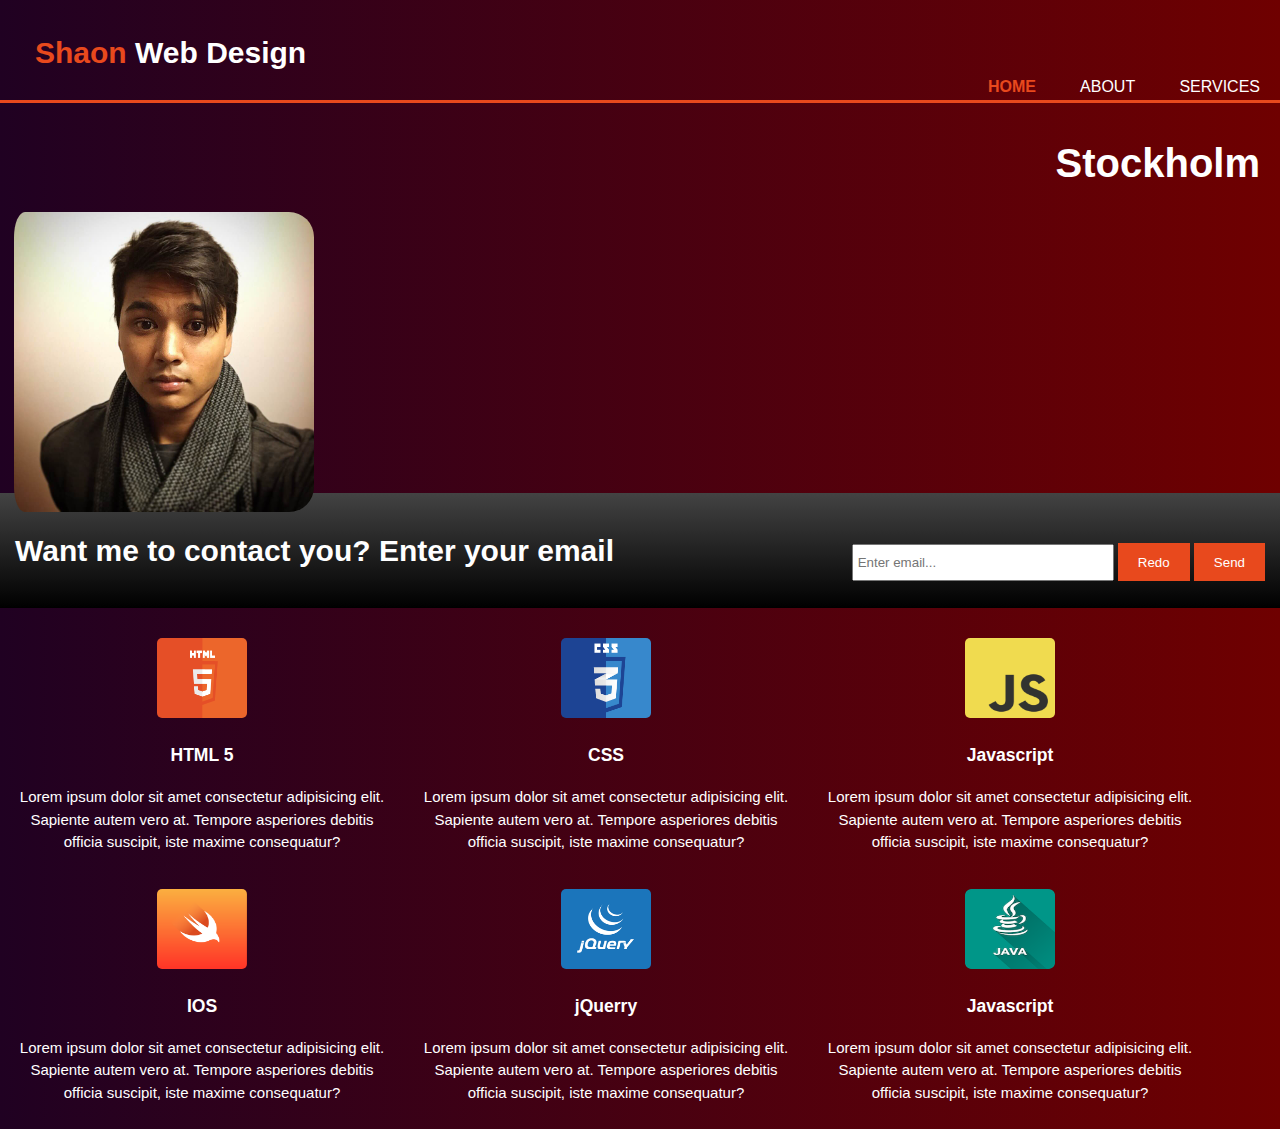
==== index.html @ cf0b405e "Update upload" ====
<!DOCTYPE html>
<html lang="en">
<head>
    <meta charset="UTF-8">
    <meta name="viewport" content="width=device-width">
    <meta http-equiv="X-UA-Compatible" content="ie=edge">
    <title>Index Page</title>
    <link rel="stylesheet" href="css/style.css">
</head>
<body>
    <header> 
        <div class="container">
            <div id="branding">
                <h1><span class="highlight">Shaon</span> Web Design</h1>
            </div>
            <nav>
                <ul >
                    <li class="current" class="button_1"><a href="index.html">Home</a></li>
                    <li><a href="about.html">About</a></li>
                    <li><a href="services.html">Services</a></li>
                </ul>
            </nav>
        </div>
    </header>

    <section id="showcase" >
            <div id="str"></div>
        <img src="img/modellbild.jpg" alt=""> 
    </section>
    
    
   

    <section id="newsletter">
            <div class="container">
            <form action="">
                    <input type="email" placeholder="Enter email..." name="email" id="">
                    <button type="submit" class="button_1">Redo</button>
                    <button type="submit" class="button_1">Send</button>
                </form>
        
            <h1>Want me to contact you? Enter your email</h1>
        </div>
    </section>

    <section id="boxes">
        <div class="container">
            <div class="box">
                <img src="img/html.png" height="80px" alt="">
                <h3>HTML 5 </h3>
                <p>
                    Lorem ipsum dolor sit amet consectetur adipisicing elit. Sapiente autem vero at. Tempore asperiores debitis officia suscipit, iste maxime consequatur?
                </p>
            </div>
                <div class="box">
                    <img src="img/css.png" height="80px" alt="">
                    <h3>CSS</h3>
                    <p>
                        Lorem ipsum dolor sit amet consectetur adipisicing elit. Sapiente autem vero at. Tempore asperiores debitis officia suscipit, iste maxime consequatur?
                    </p>
                </div>
               <div class="box">
                   <img src="img/jsHigh.png" width="90px" height="80px"   alt="">
                   <h3>Javascript</h3>
                    <p>
                       Lorem ipsum dolor sit amet consectetur adipisicing elit. Sapiente autem vero at. Tempore asperiores debitis officia suscipit, iste maxime consequatur?
                    </p>
               </div>
        </div>
    </section>

    <section id="boxes">
            <div class="container">
                <div class="box">
                    <img src="img/swift.png" height="80px" alt="">
                    <h3>IOS </h3>
                    <p>
                        Lorem ipsum dolor sit amet consectetur adipisicing elit. Sapiente autem vero at. Tempore asperiores debitis officia suscipit, iste maxime consequatur?
                    </p>
                </div>
                    <div class="box">
                        <img src="img/jquerry.png" width="100px" height="80px" alt="">
                        <h3>jQuerry</h3>
                        <p>
                            Lorem ipsum dolor sit amet consectetur adipisicing elit. Sapiente autem vero at. Tempore asperiores debitis officia suscipit, iste maxime consequatur?
                        </p>
                    </div>
                   <div class="box">
                       <img src="img/java.png" width="90px" height="80px"   alt="">
                       <h3>Javascript</h3>
                        <p>
                           Lorem ipsum dolor sit amet consectetur adipisicing elit. Sapiente autem vero at. Tempore asperiores debitis officia suscipit, iste maxime consequatur?
                        </p>
                   </div>
            </div>
        </section>

       
    <script src="js/textani.js"></script>
</body>
</html>
---- css/style.css ----
body{
    /*font-family:  Arial, Helvetica, sans-serif;
    font-size: 15px;
    line-height: 1.5;
    Amount of space between each line*/

    font: 15px/1.5 Arial, Helvetica, sans-serif; /*Same as the lines above*/
    color: white;
    padding: 0; /*Pushes content to the side*/
    margin: 0;
    background: #200122;  /* fallback for old browsers */
    background: -webkit-linear-gradient(to left, #6f0000, #200122);  /* Chrome 10-25, Safari 5.1-6 */
    background: linear-gradient(to left, #6f0000, #200122); /* W3C, IE 10+/ Edge, Firefox 16+, Chrome 26+, Opera 12+, Safari 7+ */
    

}

/* Global */
.conatiner{
    width: 80%;
    margin: auto; /*Movies content to middle*/
    overflow: hidden;/*If something goes outside of a div, it becomes hidden instead of a scrollbar*/
}
header ul{ /* Unordered list in header*/
    margin: 0;
    padding: 0;
}

.button_1{
    height: 38px;
    background: #e8491d;
    border:0;
    padding-left: 20px;
    padding-right: 20px;
    color: #ffffff;
}

.textanimate{
    width: 100%;
    height: auto;
}

.dark{
    padding: 15px;
    background: #c90303;
    color: #ffffff;
    margin-top: 10px;
    margin-bottom: 10px;
}

/* Header */
header{
    color: #ffffff;
    padding-top: 30px;
    min-height: 70px; /*When the screen is smaller, the header adjust*/
    border-bottom: #e8491d 3px solid; /**/ 
}

header a{ /*All ahref elements in the header*/
    color: #ffffff;
    text-decoration: none;
    text-transform: uppercase;
    font-size: 16px;
}

header li{
    display: inline; /* List item stays next to each other*/
    padding: 0 20px 0 20px;
}

header #branding h1{
   margin: 0;
    margin-left: 35px;

}

header nav{ 
    float: right; /* Moves navigation to the right side of the page*/

}

header .highlight , header .current a{ /*Highlight the span in the header. Changes color on current page*/
    color: #e8491d;
    font-weight: bold;

}

header a:hover{ /*When hovering over an a element*/
    color: #cccccc;
    font-weight: bold;
}


/* Showcase */


#showcase{

    min-height: 400px;
    padding-top: 10px;
    text-align: right;
}
#showcase img{
    float: left;
    margin-top: -1px;
    padding-left: 14px;
    border-radius: 25px;
    width: 300px;
    height: 300px;
}

#showcase h1{
    margin-top: 100px;
    font-size: 55px;
    margin-bottom: 10px;
    margin-right: 100px;
}

#showcase p{
    font-size: 20px;
}

/* News Letter */

#newsletter{
    margin-top: -20px;
    padding: 15px;
    color: #ffffff;
    background: #000000;  /* fallback for old browsers */
background: -webkit-linear-gradient(to bottom, #434343, #000000);  /* Chrome 10-25, Safari 5.1-6 */
background: linear-gradient(to bottom, #434343, #000000); /* W3C, IE 10+/ Edge, Firefox 16+, Chrome 26+, Opera 12+, Safari 7+ */


    
    



}

#newsletter form{
    float:left;

}

#newsletter form{
    float:right;
    margin-top: 15px;

}

#newsletter input[type = "email"]{
    padding: 4px;
    height: 25px;
    width: 250px;
}




/* Boxes */

#boxes{
    margin-top: 20px;
    
}

#boxes .box{
    float: left;
    text-align: center;
    width: 30%;
    padding: 10px;


}

#boxes .box img{
    width: 90px;
    border-radius: 5px;
}

/* Side bar */

aside#sidebar{
    float: left;
    width: 40%;
    
}
aside#sidebar .qoute input, aside#sidebar .qoute textarea{
    width: 90px;
    padding: 5px;
}

/* Main-col */

article#main-col{
    float: left;
    width: 65%;
}

footer{
    position: absolute;
    bottom: 0;
    left: 0;
    right: 0;
    padding: 20px;
    margin-top: 20px;
    color: #ffffff;
    background-color: #e8491d;
    text-align: center;
}

/*Text animation*/
#str{ 
    display: block;
    float: right;
    width: 750px;
    padding: 20px;
    height: auto;
    font-family: sans-serif;
    font-size: 40px;
    margin: auto;
    margin-left: 300px;
    color: rgb(255, 255, 255);
    font-weight: bold;
}




/* Media Querries*/

@media (max-width:768px){ /*Tablets screen sizes*/
    header #branding,
    header nav,
    header nav li, 
    #newsletter h1,
    #newsletter form,
    #boxes .box,
    article#main-col,
    aside#sidebar{ /*Remove the float from header*/
        float: none;
        text-align: center;
        width: 100%;

    }
    header{
        padding-bottom: 20px;
    }
    #showcase img{ /* Center Image */
    float: none;
    display: block;
    margin-left: auto;
    margin-right: auto;
   
    }

    #showcase h1{
        margin-top: 40px;
    }

    #newsletter button{
        display: block;
        width: 100%;
    }
    #newsletter form input[type = "email"]{
        margin-bottom: 5px;

    }

    #str{
        font-size: 25px;
       
    }



}
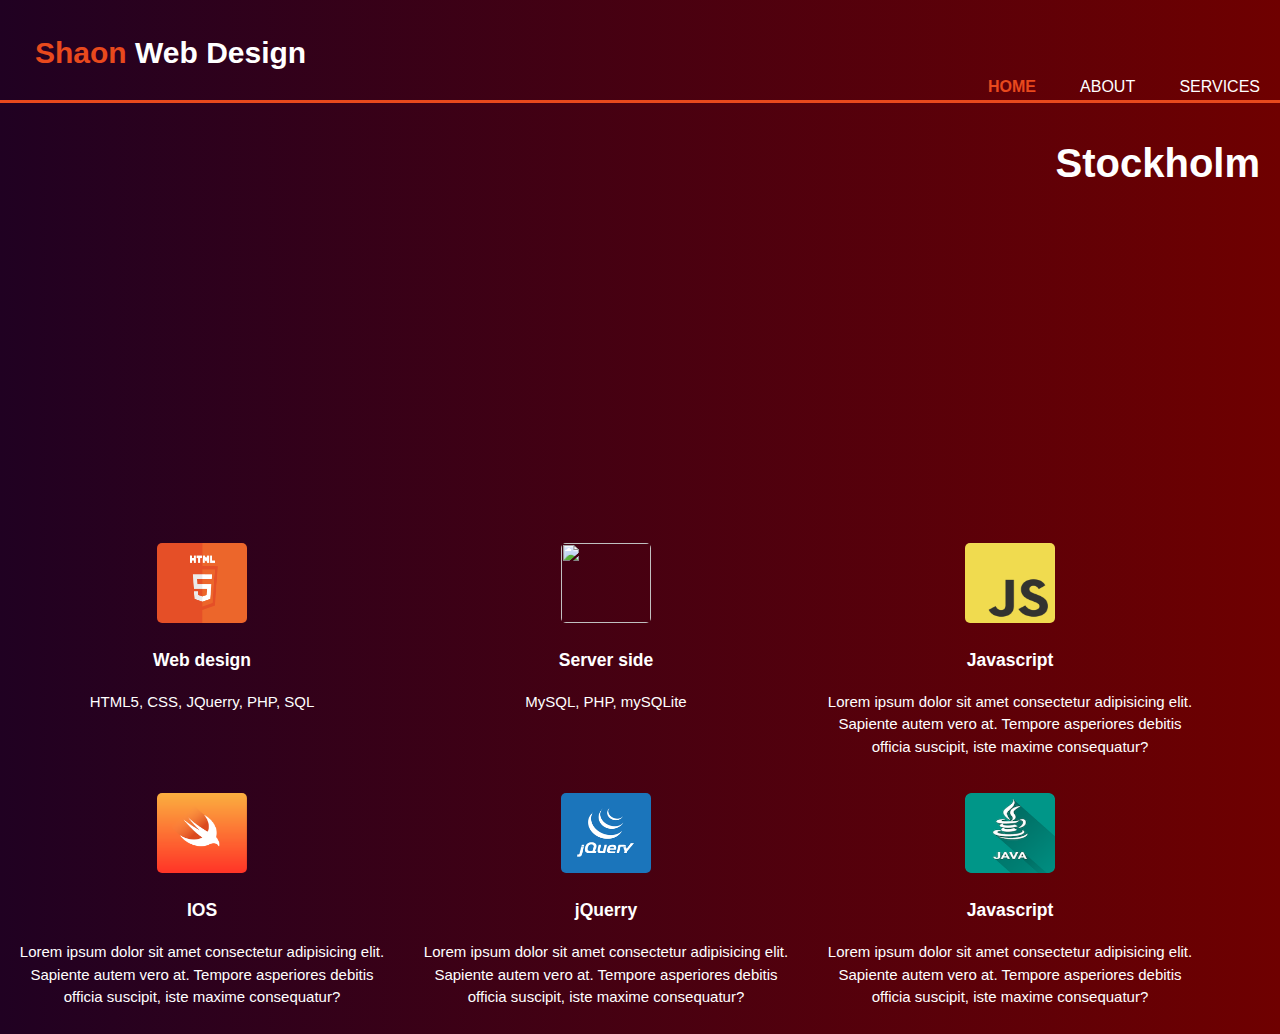
==== commit 026ab016: "Design changes" ====
--- a/index.html
+++ b/index.html
@@ -25,42 +25,26 @@
 
     <section id="showcase" >
             <div id="str"></div>
-        <img src="img/modellbild.jpg" alt=""> 
     </section>
     
-    
-   
-
-    <section id="newsletter">
-            <div class="container">
-            <form action="">
-                    <input type="email" placeholder="Enter email..." name="email" id="">
-                    <button type="submit" class="button_1">Redo</button>
-                    <button type="submit" class="button_1">Send</button>
-                </form>
-        
-            <h1>Want me to contact you? Enter your email</h1>
-        </div>
-    </section>
-
     <section id="boxes">
         <div class="container">
             <div class="box">
                 <img src="img/html.png" height="80px" alt="">
-                <h3>HTML 5 </h3>
+                <h3>Web design</h3>
                 <p>
-                    Lorem ipsum dolor sit amet consectetur adipisicing elit. Sapiente autem vero at. Tempore asperiores debitis officia suscipit, iste maxime consequatur?
+                    HTML5, CSS, JQuerry, PHP, SQL
                 </p>
             </div>
                 <div class="box">
-                    <img src="img/css.png" height="80px" alt="">
-                    <h3>CSS</h3>
+                <img src="img/sqll.png" height="80px" alt="">
+                <h3>Server side</h3>
                     <p>
-                        Lorem ipsum dolor sit amet consectetur adipisicing elit. Sapiente autem vero at. Tempore asperiores debitis officia suscipit, iste maxime consequatur?
+                    MySQL, PHP, mySQLite
                     </p>
                 </div>
                <div class="box">
-                   <img src="img/jsHigh.png" width="90px" height="80px"   alt="">
+                <img src="img/jsHigh.png" width="90px" height="80px" alt="">
                    <h3>Javascript</h3>
                     <p>
                        Lorem ipsum dolor sit amet consectetur adipisicing elit. Sapiente autem vero at. Tempore asperiores debitis officia suscipit, iste maxime consequatur?
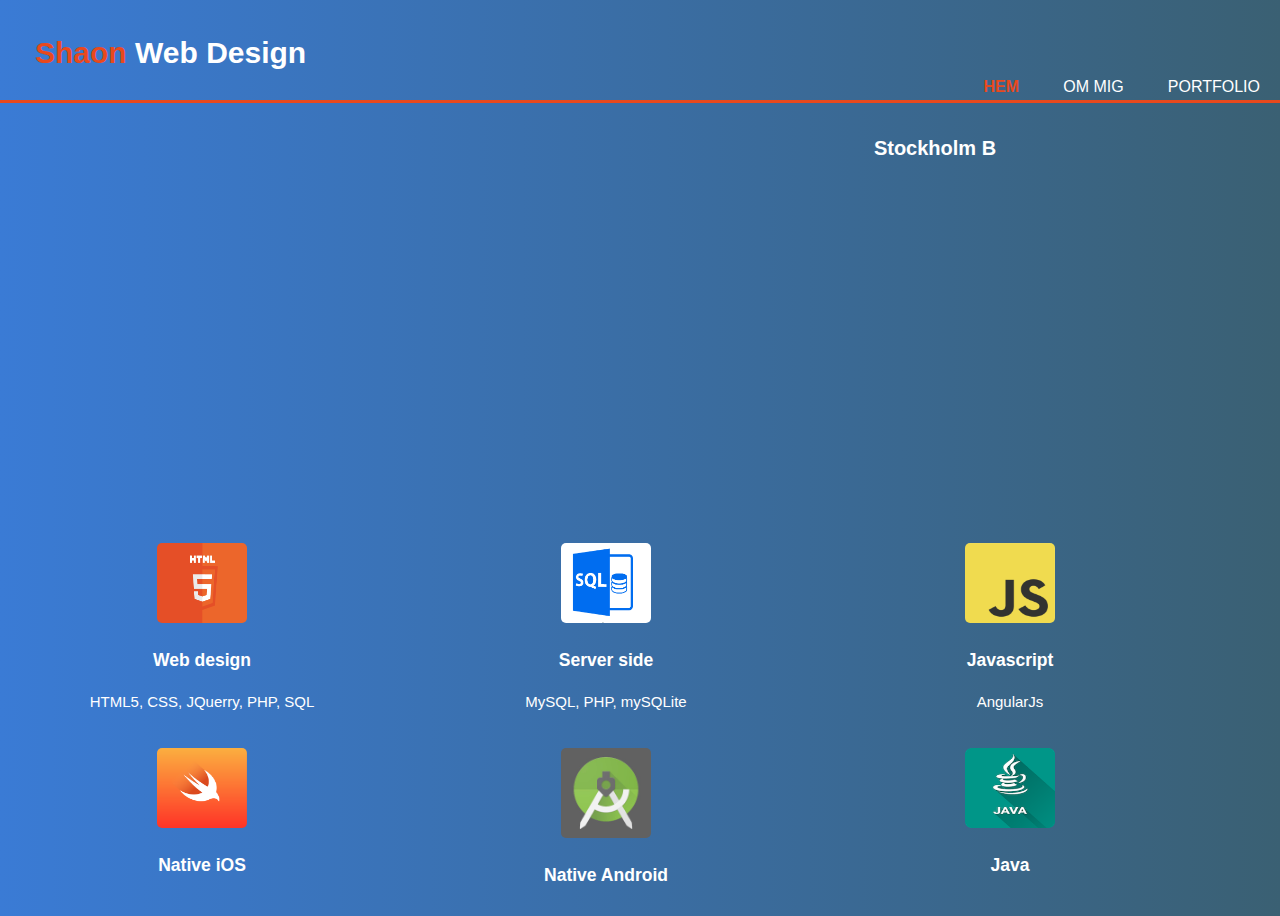
==== commit e587d584: "Design changes" ====
--- a/index.html
+++ b/index.html
@@ -1,5 +1,6 @@
 <!DOCTYPE html>
 <html lang="en">
+
 <head>
     <meta charset="UTF-8">
     <meta name="viewport" content="width=device-width">
@@ -7,26 +8,33 @@
     <title>Index Page</title>
     <link rel="stylesheet" href="css/style.css">
 </head>
+
 <body>
-    <header> 
+    <header>
         <div class="container">
             <div id="branding">
-                <h1><span class="highlight">Shaon</span> Web Design</h1>
+                <h1>
+                    <span class="highlight">Shaon</span> Web Design</h1>
             </div>
             <nav>
-                <ul >
-                    <li class="current" class="button_1"><a href="index.html">Home</a></li>
-                    <li><a href="about.html">About</a></li>
-                    <li><a href="services.html">Services</a></li>
+                <ul>
+                    <li class="current" class="button_1">
+                        <a href="index.html">Hem</a>
+                    </li>
+                    <li>
+                        <a href="about.html">Om mig</a>
+                    </li>
+                    <li>
+                        <a href="services.html">Portfolio</a>
+                    </li>
                 </ul>
             </nav>
         </div>
     </header>
+    <section id="showcase">
+        <div id="str"></div>
+    </section>
 
-    <section id="showcase" >
-            <div id="str"></div>
-    </section>
-    
     <section id="boxes">
         <div class="container">
             <div class="box">
@@ -36,50 +44,49 @@
                     HTML5, CSS, JQuerry, PHP, SQL
                 </p>
             </div>
-                <div class="box">
+            <div class="box">
                 <img src="img/sqll.png" height="80px" alt="">
                 <h3>Server side</h3>
-                    <p>
+                <p>
                     MySQL, PHP, mySQLite
-                    </p>
-                </div>
-               <div class="box">
+                </p>
+            </div>
+            <div class="box">
                 <img src="img/jsHigh.png" width="90px" height="80px" alt="">
-                   <h3>Javascript</h3>
-                    <p>
-                       Lorem ipsum dolor sit amet consectetur adipisicing elit. Sapiente autem vero at. Tempore asperiores debitis officia suscipit, iste maxime consequatur?
-                    </p>
-               </div>
+                <h3>Javascript</h3>
+                <p>
+                    AngularJs
+
+                </p>
+            </div>
         </div>
     </section>
 
     <section id="boxes">
-            <div class="container">
-                <div class="box">
-                    <img src="img/swift.png" height="80px" alt="">
-                    <h3>IOS </h3>
-                    <p>
-                        Lorem ipsum dolor sit amet consectetur adipisicing elit. Sapiente autem vero at. Tempore asperiores debitis officia suscipit, iste maxime consequatur?
-                    </p>
-                </div>
-                    <div class="box">
-                        <img src="img/jquerry.png" width="100px" height="80px" alt="">
-                        <h3>jQuerry</h3>
-                        <p>
-                            Lorem ipsum dolor sit amet consectetur adipisicing elit. Sapiente autem vero at. Tempore asperiores debitis officia suscipit, iste maxime consequatur?
-                        </p>
-                    </div>
-                   <div class="box">
-                       <img src="img/java.png" width="90px" height="80px"   alt="">
-                       <h3>Javascript</h3>
-                        <p>
-                           Lorem ipsum dolor sit amet consectetur adipisicing elit. Sapiente autem vero at. Tempore asperiores debitis officia suscipit, iste maxime consequatur?
-                        </p>
-                   </div>
+        <div class="container">
+            <div class="box">
+                <img src="img/swift.png" height="80px" alt="">
+                <h3>Native iOS </h3>
+                <p>
+                </p>
             </div>
-        </section>
+            <div class="box">
+                <img src="img/androids.jpg" width="100px" height="90px" alt="">
+                <h3>Native Android</h3>
+                <p>
+                </p>
+            </div>
+            <div class="box">
+                <img src="img/java.png" width="90px" height="80px" alt="">
+                <h3>Java</h3>
+                <p>
+                </p>
+            </div>
+        </div>
+    </section>
 
-       
+
     <script src="js/textani.js"></script>
 </body>
+
 </html>--- a/css/style.css
+++ b/css/style.css
@@ -8,16 +8,17 @@
     color: white;
     padding: 0; /*Pushes content to the side*/
     margin: 0;
-    background: #200122;  /* fallback for old browsers */
-    background: -webkit-linear-gradient(to left, #6f0000, #200122);  /* Chrome 10-25, Safari 5.1-6 */
-    background: linear-gradient(to left, #6f0000, #200122); /* W3C, IE 10+/ Edge, Firefox 16+, Chrome 26+, Opera 12+, Safari 7+ */
+    background: #3a7bd5;  /* fallback for old browsers */
+    background: -webkit-linear-gradient(to left, #3a6073, #3a7bd5);  /* Chrome 10-25, Safari 5.1-6 */background: linear-gradient(to left, #3a6073, #3a7bd5); /* W3C, IE 10+/ Edge, Firefox 16+, Chrome 26+, Opera 12+, Safari 7+ */
+
     
 
 }
 
 /* Global */
 .conatiner{
-    width: 80%;
+    
+    width: 100%;
     margin: auto; /*Movies content to middle*/
     overflow: hidden;/*If something goes outside of a div, it becomes hidden instead of a scrollbar*/
 }
@@ -42,6 +43,7 @@
 
 .dark{
     padding: 15px;
+    padding-left: 3%;
     background: #c90303;
     color: #ffffff;
     margin-top: 10px;
@@ -93,12 +95,12 @@
 
 /* Showcase */
 
-
 #showcase{
 
     min-height: 400px;
     padding-top: 10px;
-    text-align: right;
+    text-align: center;
+    
 }
 #showcase img{
     float: left;
@@ -126,16 +128,7 @@
     margin-top: -20px;
     padding: 15px;
     color: #ffffff;
-    background: #000000;  /* fallback for old browsers */
-background: -webkit-linear-gradient(to bottom, #434343, #000000);  /* Chrome 10-25, Safari 5.1-6 */
-background: linear-gradient(to bottom, #434343, #000000); /* W3C, IE 10+/ Edge, Firefox 16+, Chrome 26+, Opera 12+, Safari 7+ */
-
-
-    
-    
-
-
-
+    background: #e8491d;
 }
 
 #newsletter form{
@@ -195,6 +188,7 @@
 
 article#main-col{
     float: left;
+    padding-left: 1%;
     width: 65%;
 }
 
@@ -214,11 +208,11 @@
 #str{ 
     display: block;
     float: right;
-    width: 750px;
+    width: 650px;
     padding: 20px;
     height: auto;
     font-family: sans-serif;
-    font-size: 40px;
+    font-size: 20px;
     margin: auto;
     margin-left: 300px;
     color: rgb(255, 255, 255);
@@ -241,12 +235,14 @@
     aside#sidebar{ /*Remove the float from header*/
         float: none;
         text-align: center;
-        width: 100%;
+        width: 95%;
 
     }
     header{
         padding-bottom: 20px;
     }
+    
+
     #showcase img{ /* Center Image */
     float: none;
     display: block;
@@ -268,15 +264,28 @@
 
     }
 
-    #str{
-        font-size: 25px;
-       
-    }
-
-
-
-}
-
-
-
-
+    #str{ 
+        display: block;
+        
+        width: 350px;
+        padding: 20px;
+        height: auto;
+        font-family: sans-serif;
+        font-size: 20px;
+        margin: auto;
+        margin-left: 300px;
+        color: rgb(255, 255, 255);
+        font-weight: bold;
+    }
+
+    .dark{
+        margin-left: 18px;
+    }
+
+
+
+}
+
+
+
+
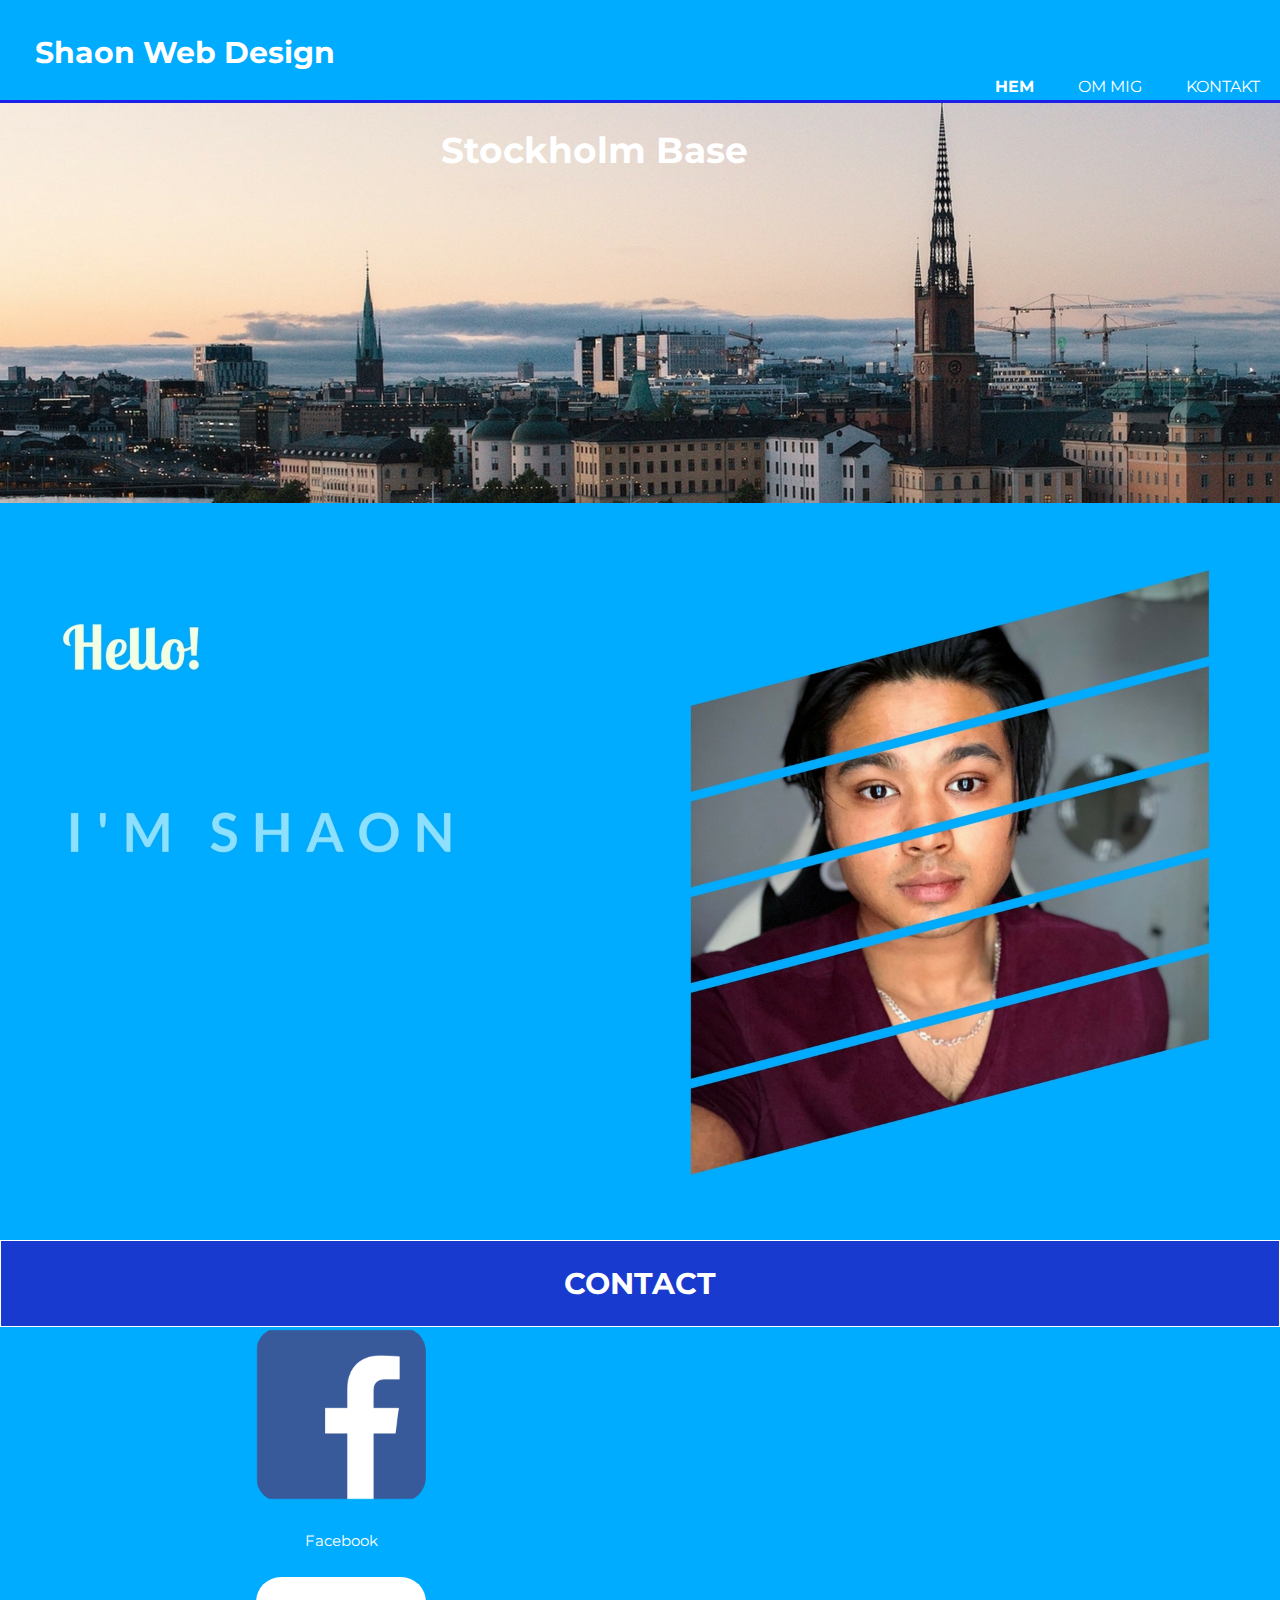
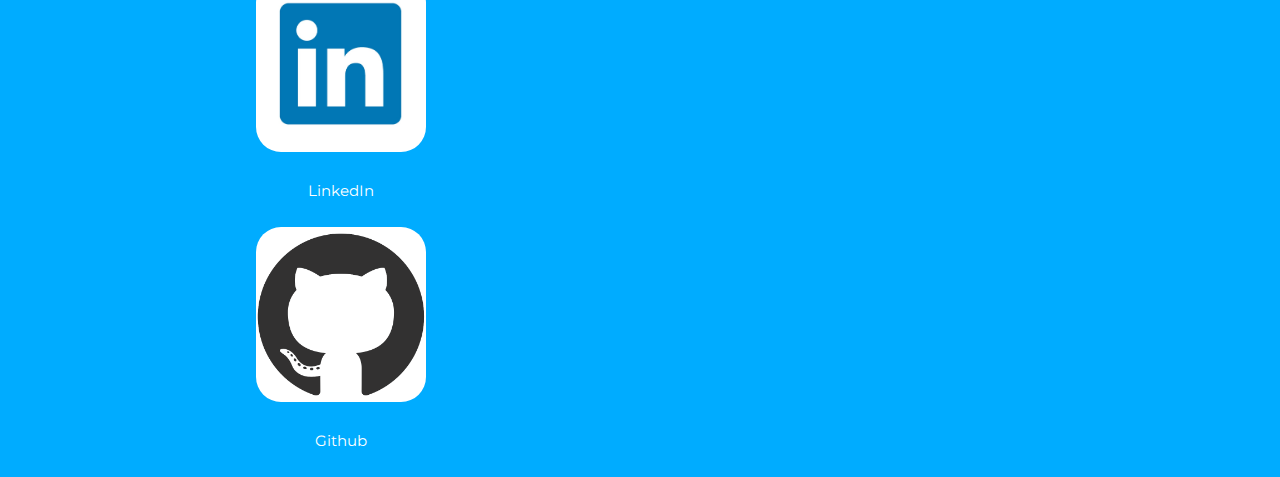
==== commit 33858a46: "Many design changes" ====
--- a/index.html
+++ b/index.html
@@ -7,6 +7,7 @@
     <meta http-equiv="X-UA-Compatible" content="ie=edge">
     <title>Index Page</title>
     <link rel="stylesheet" href="css/style.css">
+    <link href="https://fonts.googleapis.com/css?family=Montserrat" rel="stylesheet">
 </head>
 
 <body>
@@ -25,17 +26,60 @@
                         <a href="about.html">Om mig</a>
                     </li>
                     <li>
-                        <a href="services.html">Portfolio</a>
+                        <a href="services.html">Kontakt</a>
                     </li>
                 </ul>
             </nav>
         </div>
     </header>
+
+    <div class="sthlm">
+            <section>
+                <div id="str"></div>
+            </section>
+        </div>
+
     <section id="showcase">
-        <div id="str"></div>
+        <img src="img/hometwo.jpg" alt="">
     </section>
 
-    <section id="boxes">
+    <div class="skillstxt">
+        <h1>CONTACT</h1>
+    </div>
+
+    <div class="containerTwo">
+
+            <div class="project">
+                    <div class="project-image">
+                        <a target="_blank" href="https://www.facebook.com/shoonne">
+                            <img src="img/fblogo.png" alt="Facebook Logo">
+                        </a>
+                    </div>
+                    <p class="desc">Facebook </p>
+                </div>
+            
+                <div class="project">
+                        <div class="project-image">
+                            <a target="_blank" href="https://www.linkedin.com/in/shaon-ahmed-80b49094">
+                                <img src="img/linkedinlogo.jpg" alt="LinkedIn Logo" >
+                            </a>
+                        </div>
+                        <p class="desc">LinkedIn</p>
+                    </div>
+
+                    <div class="project">
+                            <div class="project-image">
+                                <a target="_blank" href="https://www.linkedin.com/in/shaon-ahmed-80b49094">
+                                    <img src="img/gitlogo.png" alt="LinkedIn Logo" >
+                                </a>
+                            </div>
+                            <p class="desc">Github</p>
+                        </div>
+
+    </div>
+<!--    
+    <div class="skillspic">
+        <section id="boxes">
         <div class="container">
             <div class="box">
                 <img src="img/html.png" height="80px" alt="">
@@ -84,6 +128,17 @@
             </div>
         </div>
     </section>
+</div> -->
+
+
+
+    
+
+    
+
+    
+
+   
 
 
     <script src="js/textani.js"></script>
--- a/css/style.css
+++ b/css/style.css
@@ -4,22 +4,30 @@
     line-height: 1.5;
     Amount of space between each line*/
 
-    font: 15px/1.5 Arial, Helvetica, sans-serif; /*Same as the lines above*/
+    font: 15px/1.5 'Montserrat', sans-serif; /*Same as the lines above*/
     color: white;
     padding: 0; /*Pushes content to the side*/
     margin: 0;
-    background: #3a7bd5;  /* fallback for old browsers */
-    background: -webkit-linear-gradient(to left, #3a6073, #3a7bd5);  /* Chrome 10-25, Safari 5.1-6 */background: linear-gradient(to left, #3a6073, #3a7bd5); /* W3C, IE 10+/ Edge, Firefox 16+, Chrome 26+, Opera 12+, Safari 7+ */
-
-    
-
-}
+    background-color: #00acff;
+}
+
 
 /* Global */
+
+#c{
+    margin:auto;
+}
 .conatiner{
     
     width: 100%;
     margin: auto; /*Movies content to middle*/
+    overflow: hidden;/*If something goes outside of a div, it becomes hidden instead of a scrollbar*/
+}
+.conatinerTwo{
+    
+    width: 100%;
+    margin: auto; /*Movies content to middle*/
+    margin-left: 20px;
     overflow: hidden;/*If something goes outside of a div, it becomes hidden instead of a scrollbar*/
 }
 header ul{ /* Unordered list in header*/
@@ -27,14 +35,7 @@
     padding: 0;
 }
 
-.button_1{
-    height: 38px;
-    background: #e8491d;
-    border:0;
-    padding-left: 20px;
-    padding-right: 20px;
-    color: #ffffff;
-}
+
 
 .textanimate{
     width: 100%;
@@ -44,7 +45,7 @@
 .dark{
     padding: 15px;
     padding-left: 3%;
-    background: #c90303;
+    background: #183acf;
     color: #ffffff;
     margin-top: 10px;
     margin-bottom: 10px;
@@ -55,7 +56,7 @@
     color: #ffffff;
     padding-top: 30px;
     min-height: 70px; /*When the screen is smaller, the header adjust*/
-    border-bottom: #e8491d 3px solid; /**/ 
+    border-bottom: #1d20e8 3px solid; /**/ 
 }
 
 header a{ /*All ahref elements in the header*/
@@ -82,7 +83,7 @@
 }
 
 header .highlight , header .current a{ /*Highlight the span in the header. Changes color on current page*/
-    color: #e8491d;
+    color: #ffffff;
     font-weight: bold;
 
 }
@@ -96,19 +97,16 @@
 /* Showcase */
 
 #showcase{
-
+    background: url(../img/about.jpg);
+    background-size: 100% 500%;
     min-height: 400px;
     padding-top: 10px;
     text-align: center;
     
 }
 #showcase img{
-    float: left;
-    margin-top: -1px;
-    padding-left: 14px;
-    border-radius: 25px;
-    width: 300px;
-    height: 300px;
+    width: 100%;
+    height: auto;
 }
 
 #showcase h1{
@@ -148,9 +146,6 @@
     width: 250px;
 }
 
-
-
-
 /* Boxes */
 
 #boxes{
@@ -163,6 +158,7 @@
     text-align: center;
     width: 30%;
     padding: 10px;
+    margin-left: 20px
 
 
 }
@@ -187,9 +183,11 @@
 /* Main-col */
 
 article#main-col{
+    
     float: left;
     padding-left: 1%;
     width: 65%;
+    display: block;
 }
 
 footer{
@@ -208,15 +206,74 @@
 #str{ 
     display: block;
     float: right;
-    width: 650px;
+    width: 64%;
     padding: 20px;
     height: auto;
-    font-family: sans-serif;
-    font-size: 20px;
+    font-family: 'Montserrat', sans-serif;
+    font-size: 36px;
     margin: auto;
     margin-left: 300px;
     color: rgb(255, 255, 255);
     font-weight: bold;
+}
+
+.res{
+    background-image: url("../img/abouttwo.jpg");
+    width: 100%;
+    height: 80%;
+}
+.sthlm{
+    background-image: url(../img/ef.jpg);
+    background-repeat: no-repeat;
+    width: 100%;
+    height: 400px;
+
+}
+
+.skillstxt{
+display: block;
+text-align: center;
+background-color: #183acf;
+border-width: 1px;
+border-style: solid;
+border-color: white;
+}
+.skillspic{
+    display: block;
+}
+.project {
+    width: 250px;
+    height: 250px;
+    display: inline-block; /* line up the pictures */
+    margin:auto 20%;
+
+}
+
+.project-image {
+    width: 170px;
+    height: 70%;
+    border-radius: 25px;
+   
+    overflow: hidden; /* This hides the parts that is sticking out*/
+    margin-right: 60%;
+    /* Hides content that sticks out*/
+}
+.project-image img { /* Gives the image right aspect-ratio*/
+    width: 100%;
+    height: 100%;
+    object-fit: cover;
+    transition: all 0.1s ease-in; /* hastighet vid inzoom*/
+}
+.project-image img:hover { /* hover animation*/
+    transform: scale(1.2); /* Zooms in*/
+    
+    /* Scaling the projects*/
+}
+
+.desc {
+    padding: 13px;
+    margin-right: 80px;
+    text-align: center;
 }
 
 
@@ -266,8 +323,7 @@
 
     #str{ 
         display: block;
-        
-        width: 350px;
+        width: 300px;
         padding: 20px;
         height: auto;
         font-family: sans-serif;
@@ -278,14 +334,23 @@
         font-weight: bold;
     }
 
+    #res{
+
+    }
+
     .dark{
         margin-left: 18px;
     }
-
-
-
-}
-
-
-
-
+    .skillstxt{
+
+    }
+
+
+
+
+
+}
+
+
+
+
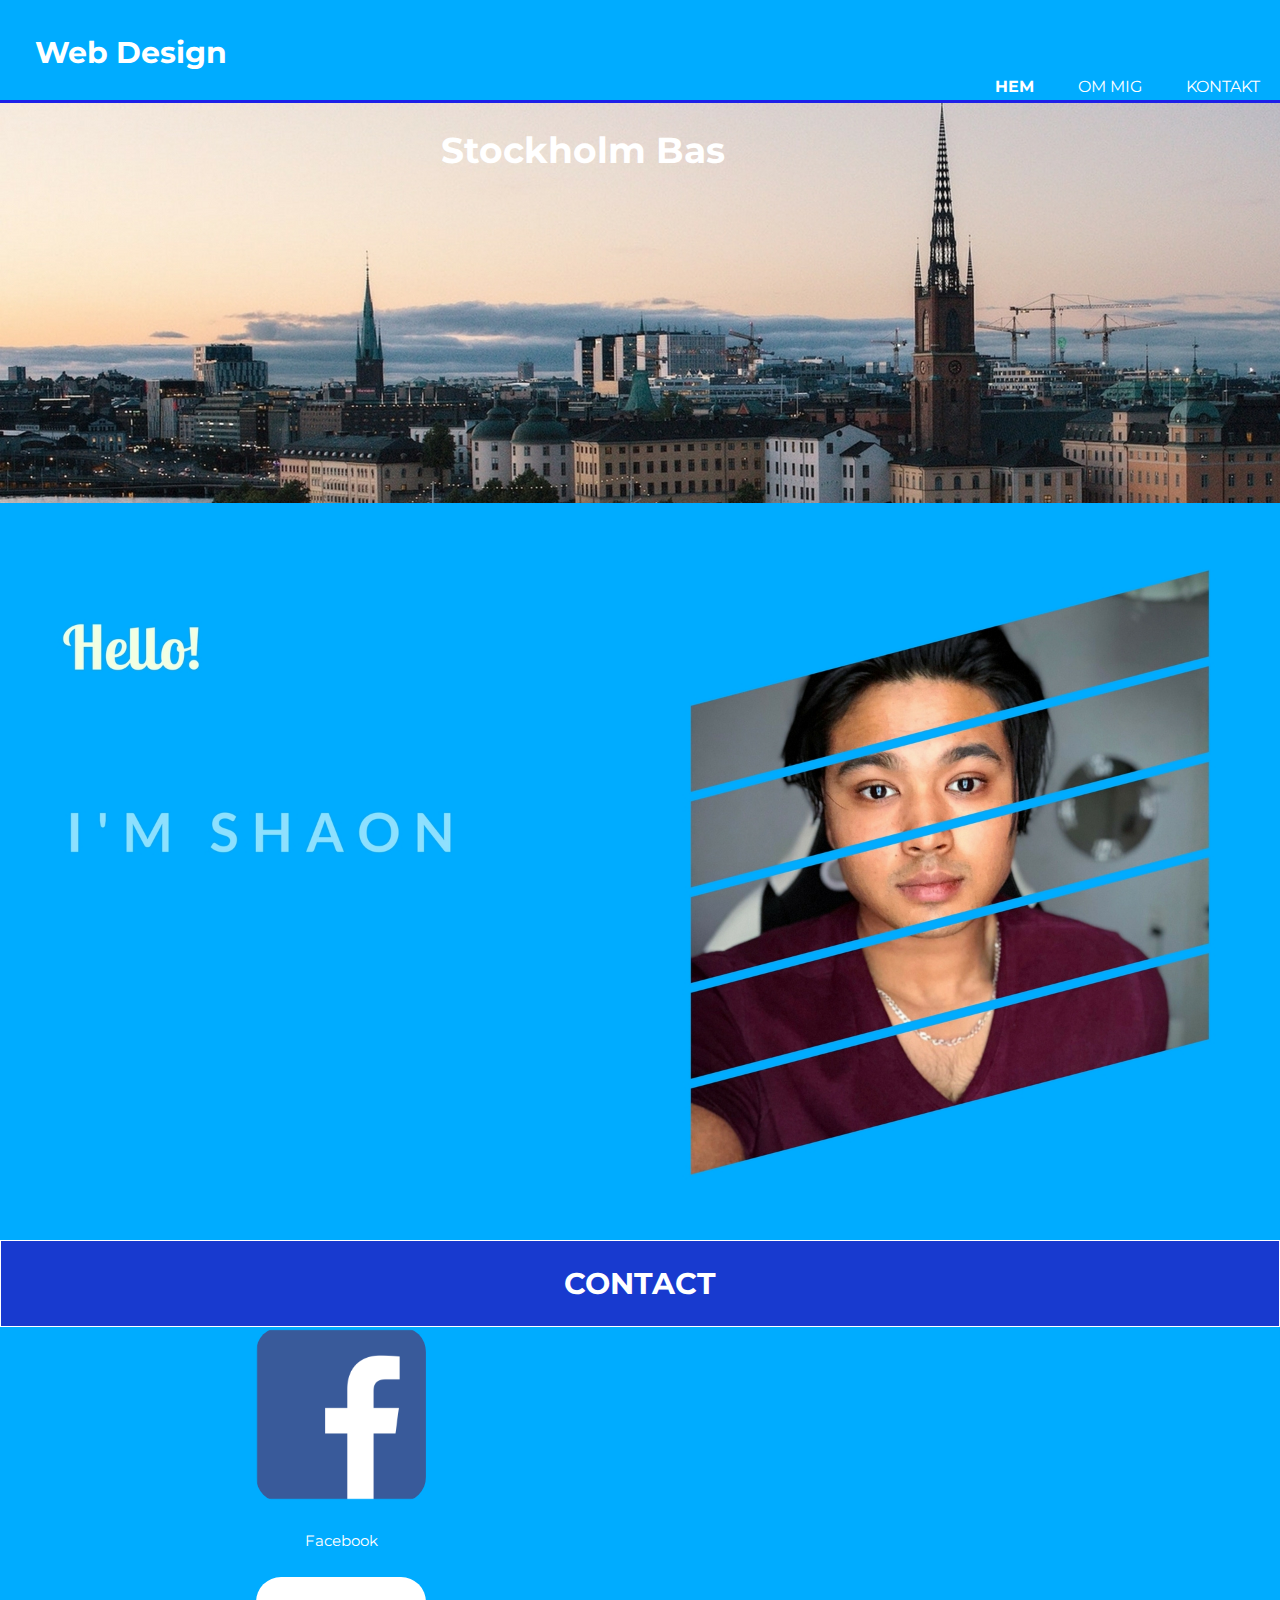
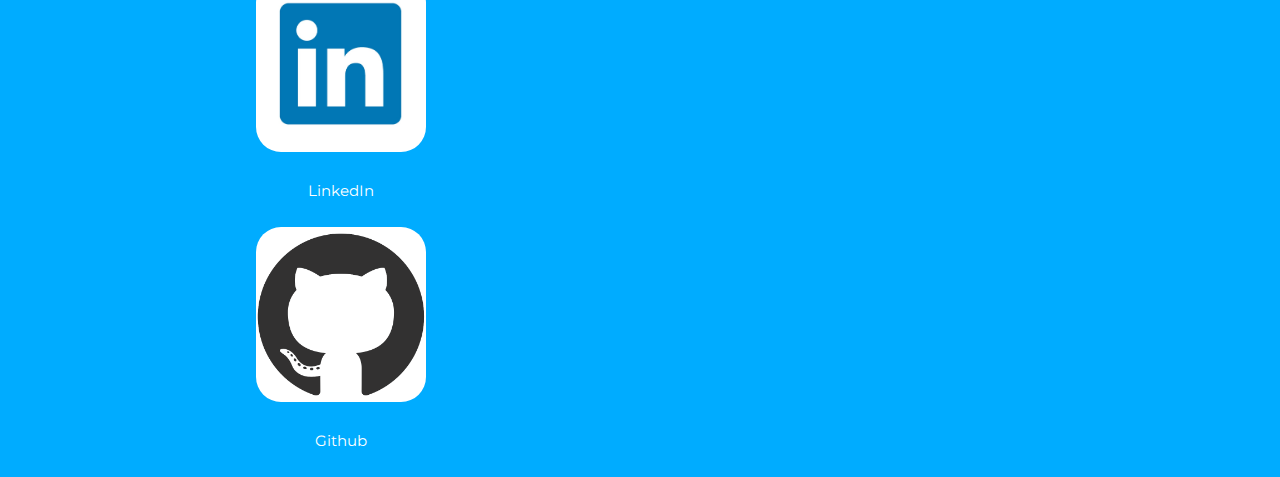
==== commit fef720b0: "Removed Shaon" ====
--- a/index.html
+++ b/index.html
@@ -15,7 +15,7 @@
         <div class="container">
             <div id="branding">
                 <h1>
-                    <span class="highlight">Shaon</span> Web Design</h1>
+                    <span class="highlight"></span> Web Design</h1>
             </div>
             <nav>
                 <ul>
